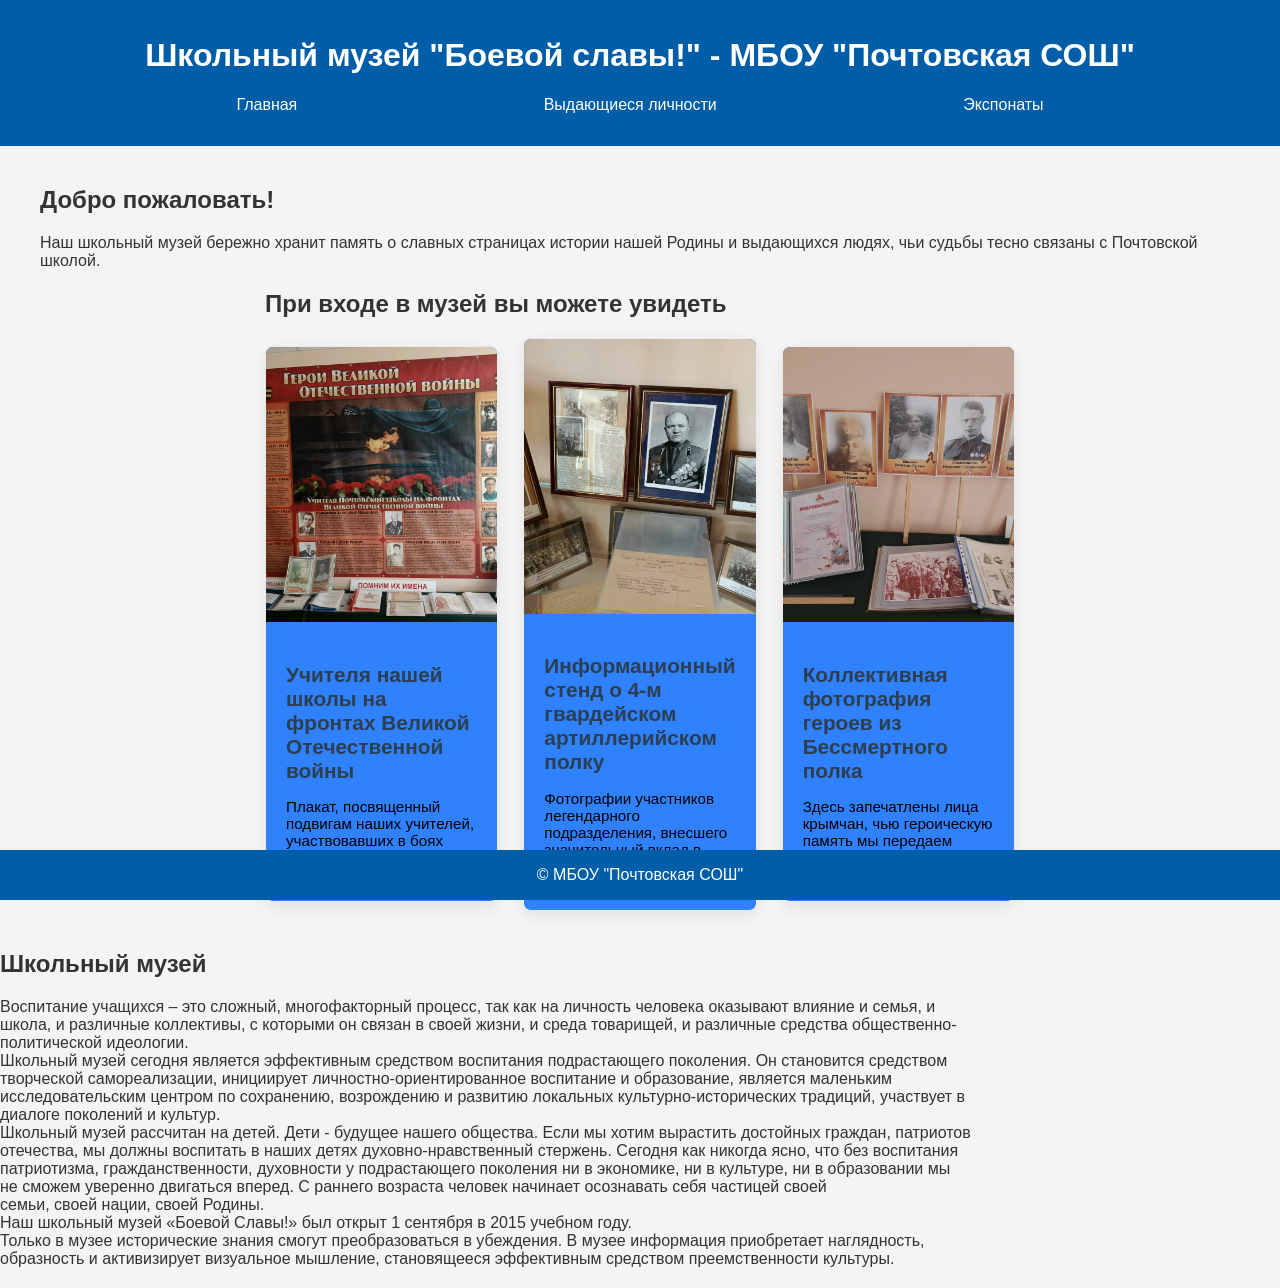
==== index.html @ e482dcb0 "section" ====
<!DOCTYPE html>
<html lang="ru">
<head>
    <meta charset="UTF-8">
    <title>Школьный музей "Боевой славы!" - МБОУ "Почтовская СОШ"</title>
    <link rel="stylesheet" href="style.css">
</head>
<body>
    <header>
        <h1>Школьный музей "Боевой славы!" - МБОУ "Почтовская СОШ"</h1>
        <nav>
            <ul>
                <li><a href="#">Главная</a></li>
                <li><a href="people.html">Выдающиеся личности</a></li>
                <li><a href="eks.html">Экспонаты</a></li>
            </ul>
        </nav>
    </header>

    <main>
        <section>
            <h2>Добро пожаловать!</h2>
            <p>Наш школьный музей бережно хранит память о славных страницах истории нашей Родины и выдающихся людях, чьи судьбы тесно связаны с Почтовской школой.</p>
        </section>

        <section class="container">
            <h2>При входе в музей вы можете увидеть</h2>
            <div class="cards">
                <div class="card">
                    <img src="img/img_index/Stand.jpg" alt="Герои ВОВ">
                    <div class="card-content">
                        <h3>Учителя нашей школы на фронтах Великой Отечественной войны</h3>
                        <p>Плакат, посвященный подвигам наших учителей, участвовавших в боях против фашизма.</p>
                    </div>
                </div>
                <div class="card">
                    <img src="img/img_index/portret.jpg" alt="4-й Гвардейский артиллерийский полк">
                    <div class="card-content">
                        <h3>Информационный стенд о 4-м гвардейском артиллерийском полку</h3>
                        <p>Фотографии участников легендарного подразделения, внесшего значительный вклад в победу над врагом.</p>
                    </div>
                </div>
                <div class="card">
                    <img src="img/img_index/main.jpg" alt="Бессмертный полк">
                    <div class="card-content">
                        <h3>Коллективная фотография героев из Бессмертного полка</h3>
                        <p>Здесь запечатлены лица крымчан, чью героическую память мы передаем следующим поколениям.</p>
                    </div>
                </div>
            </div>
        </section>
    </main>
    <section><h1><b>Школьный музей</b></h1>
    Воспитание учащихся – это сложный, многофакторный процесс, так как на личность человека оказывают влияние и семья, и <br>
    школа, и различные коллективы, с которыми он связан в своей жизни, и среда товарищей, и различные средства общественно-<br>
    политической идеологии.
    <br>
    Школьный музей сегодня является эффективным средством воспитания подрастающего поколения. Он становится средством <br>
    творческой самореализации, инициирует личностно-ориентированное воспитание и образование, является маленьким <br>
    исследовательским центром по сохранению, возрождению и развитию локальных культурно-исторических традиций, участвует в <br>
    диалоге поколений и культур.
    <br>
    Школьный музей рассчитан на детей. Дети - будущее нашего общества. Если мы хотим вырастить достойных граждан, патриотов <br>
    отечества, мы должны воспитать в наших детях духовно-нравственный стержень. Сегодня как никогда ясно, что без воспитания <br>
    патриотизма, гражданственности, духовности у подрастающего поколения ни в экономике, ни в культуре, ни в образовании мы <br>
    не сможем уверенно двигаться вперед. С раннего возраста человек начинает осознавать себя частицей своей <br>
    семьи, своей нации, своей Родины.
    <br>
    Наш школьный музей «Боевой Славы!» был открыт 1 сентября в 2015 учебном году.<br>
    
    Только в музее исторические знания смогут преобразоваться в убеждения. В музее информация приобретает наглядность, <br>
    образность и активизирует визуальное мышление, становящееся эффективным средством преемственности культуры.<br>
    </section>
    
    <footer>
        © МБОУ "Почтовская СОШ"<br>
    </footer>

</body>
</html>
---- style.css ----
body {
            font-family: Arial, sans-serif;
            background-color: #f4f4f4;
            color: #333;
            margin: 0;
            padding: 0;
        }
        
        header {
            background-color: #005ea8;
            color: white;
            text-align: center;
            padding: 1em 0;
        }
        
        nav ul {
            list-style-type: none;
            padding: 0;
            display: flex;
            justify-content: space-evenly;

        }
        
        nav a {
            color: white;
            text-decoration: none;
            padding: 10px 10px;
            transition: all 0.3s ease-in-out;
        }
        
        nav a:hover {
            background-color: #fff;
            color: #007bff;
        }
        
        main {
            max-width: 1200px;
            margin: auto;
            padding: 20px;
        }
        
        section {
            margin-bottom: 20px;
        }
        
        footer {
            background-color: #005ea8;
            color: white;
            text-align: center;
            padding: 1em 0;
            position: fixed;
            bottom: 0;
            width: 100%;
        }
        /* Ниже стиль для фотографий */

        .container {
            max-width: 750px;
            margin: 0 auto;
        }

      /* Остальные стили оставляем прежними... */

.cards {
    display: grid;
    grid-template-columns: repeat(3, 1fr); /* Теперь точно три столбца */
    gap: 25px;
    justify-content: stretch; /* Растягиваем содержимое равномерно */
}

.card {
    background: #2f81fdff;
    border-radius: 8px;
    overflow: hidden;
    box-shadow: 0 5px 15px rgba(0,0,0,0.08);
    transition: transform 0.3s ease, box-shadow 0.3s ease;
    border: 1px solid #eaeaea;
    margin: auto;
}

.card:hover {
    transform: translateY(-5px);
    box-shadow: 0 8px 25px rgba(0,0,0,0.12);
}

.card img {
    width: 100%;
    height: 275px;
    object-fit: cover;
    display: block;
}

.card-content {
    padding: 20px;
}

.card-content h3 {
    color: #2c3e50;
    margin-bottom: 10px;
    font-size: 1.3em;
    font-weight: 600;
}

.card-content p {
    color: #000000ff;
    margin-bottom: 15px;
    font-size: 0.95em;
}
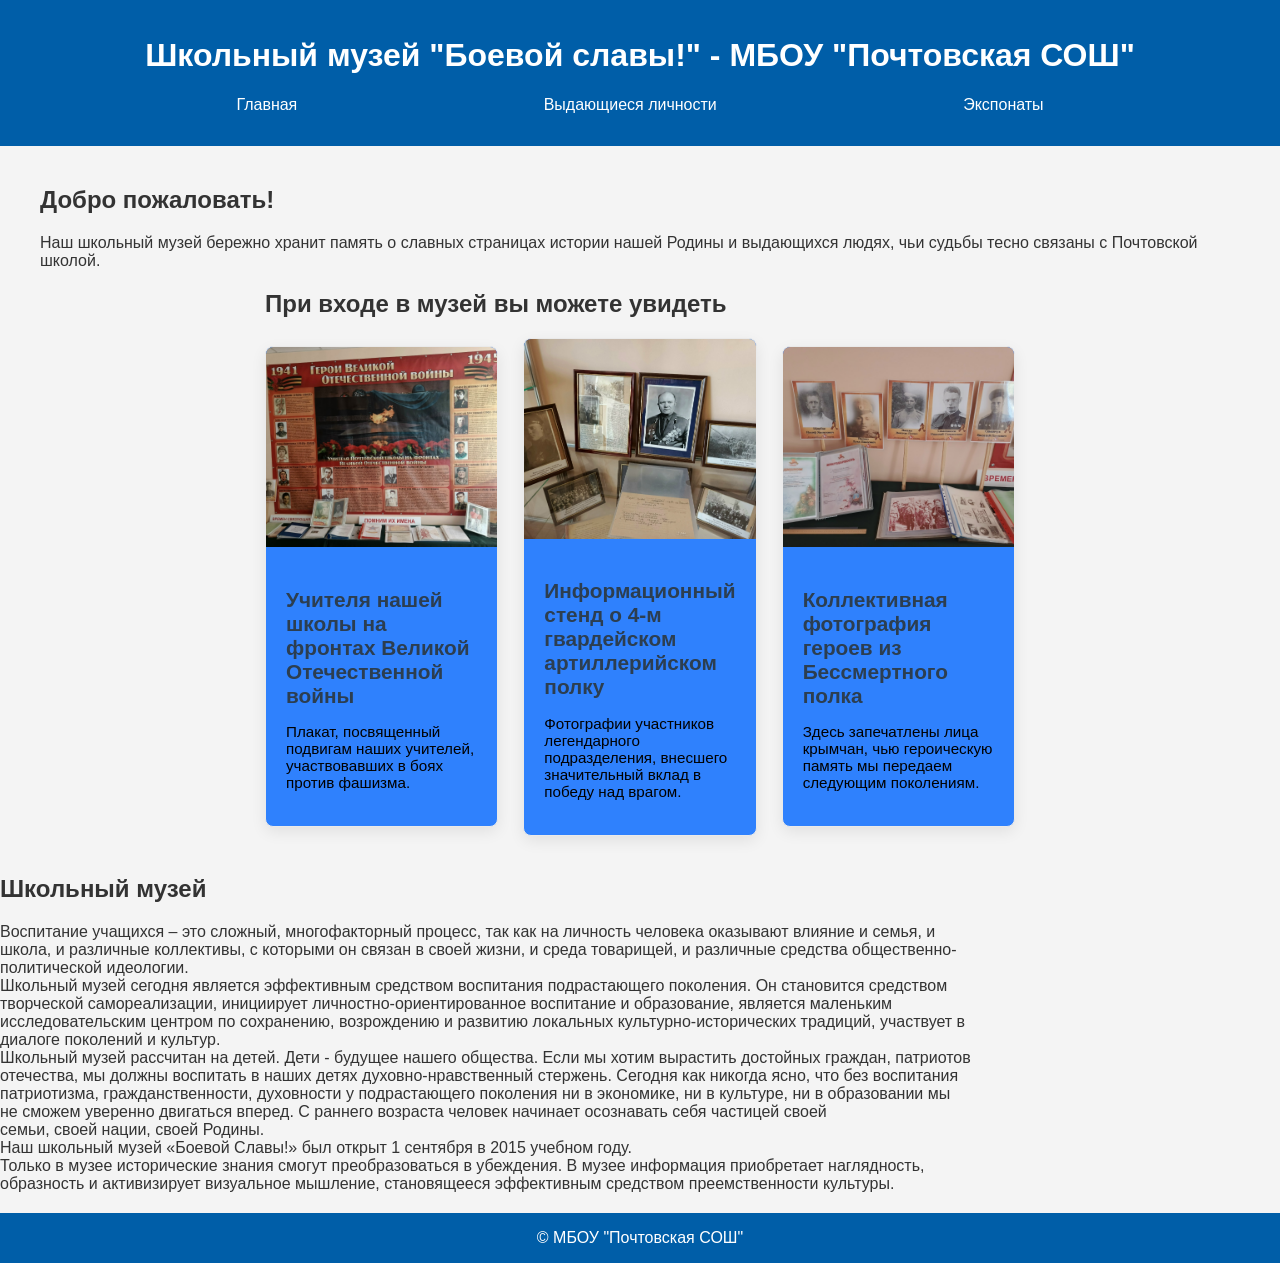
==== commit 7f5673c3: "123" ====
--- a/index.html
+++ b/index.html
@@ -50,7 +50,8 @@
             </div>
         </section>
     </main>
-    <section><h1><b>Школьный музей</b></h1>
+    <section class="ip">
+        <h1><b>Школьный музей</b></h1>
     Воспитание учащихся – это сложный, многофакторный процесс, так как на личность человека оказывают влияние и семья, и <br>
     школа, и различные коллективы, с которыми он связан в своей жизни, и среда товарищей, и различные средства общественно-<br>
     политической идеологии.
@@ -71,7 +72,7 @@
     Только в музее исторические знания смогут преобразоваться в убеждения. В музее информация приобретает наглядность, <br>
     образность и активизирует визуальное мышление, становящееся эффективным средством преемственности культуры.<br>
     </section>
-    
+
     <footer>
         © МБОУ "Почтовская СОШ"<br>
     </footer>
--- a/style.css
+++ b/style.css
@@ -21,6 +21,10 @@
 
         }
         
+        ip {
+            margin-bottom: 20px;
+        }
+
         nav a {
             color: white;
             text-decoration: none;
@@ -48,7 +52,6 @@
             color: white;
             text-align: center;
             padding: 1em 0;
-            position: fixed;
             bottom: 0;
             width: 100%;
         }
@@ -85,7 +88,7 @@
 
 .card img {
     width: 100%;
-    height: 275px;
+    height: 200px;
     object-fit: cover;
     display: block;
 }
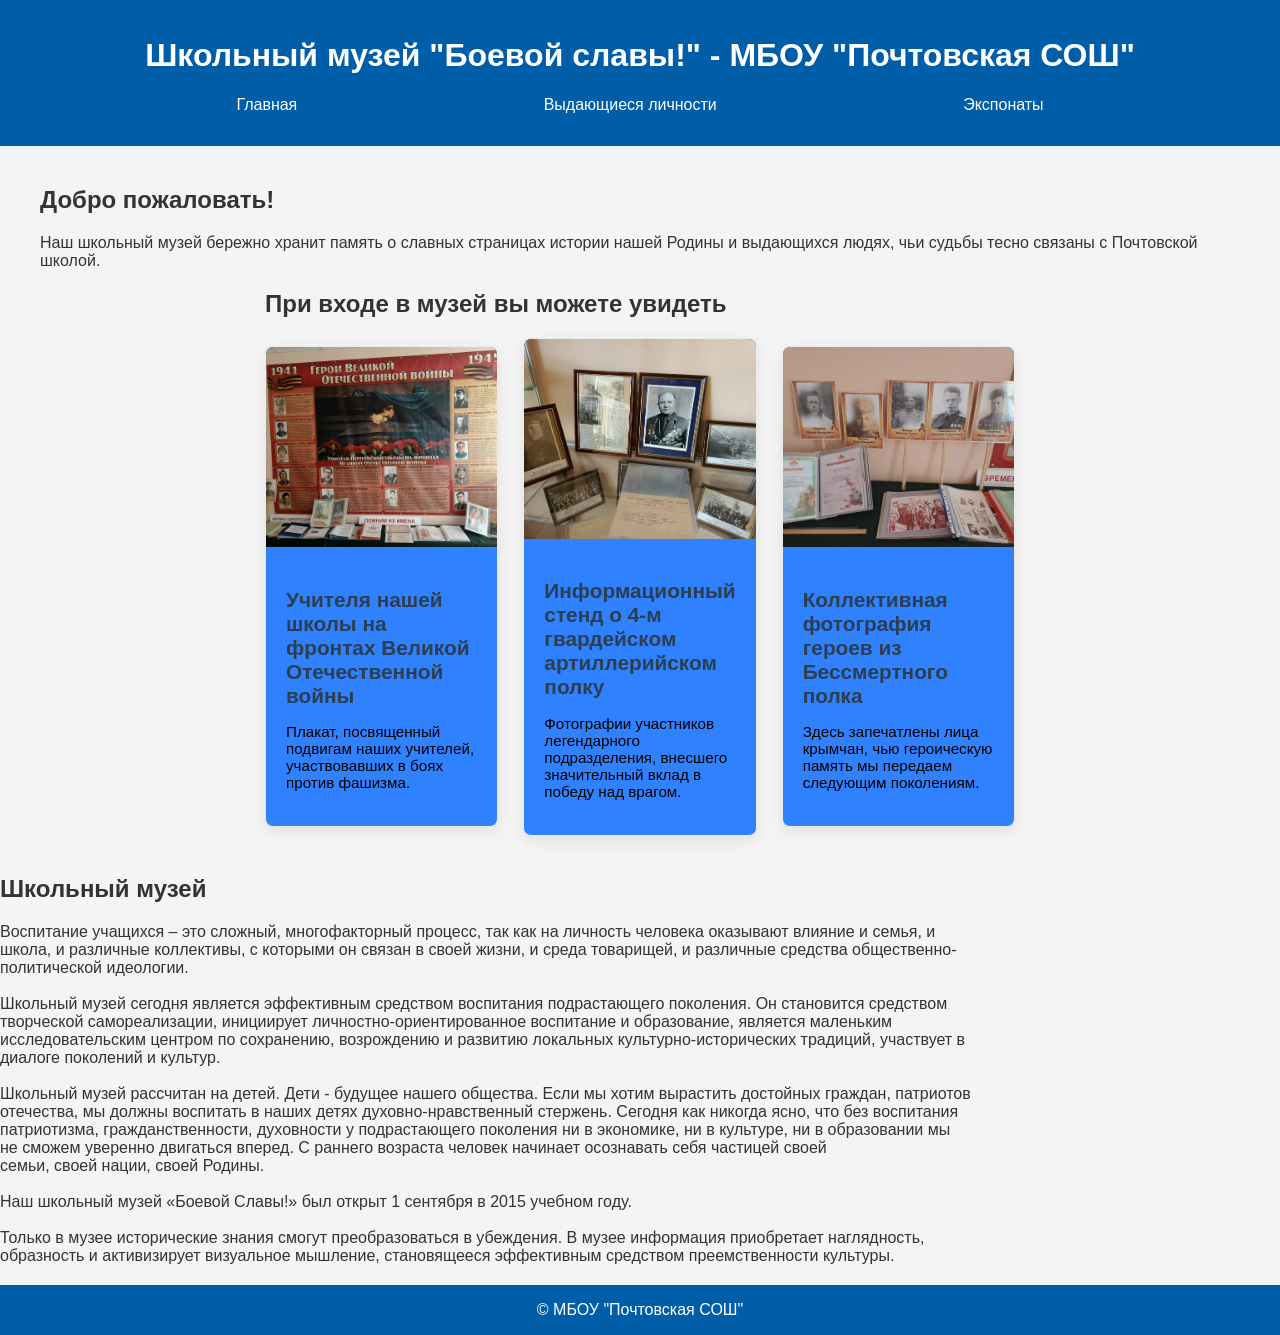
==== commit 29d32785: "123" ====
--- a/index.html
+++ b/index.html
@@ -54,21 +54,21 @@
         <h1><b>Школьный музей</b></h1>
     Воспитание учащихся – это сложный, многофакторный процесс, так как на личность человека оказывают влияние и семья, и <br>
     школа, и различные коллективы, с которыми он связан в своей жизни, и среда товарищей, и различные средства общественно-<br>
-    политической идеологии.
+    политической идеологии. <br>
     <br>
     Школьный музей сегодня является эффективным средством воспитания подрастающего поколения. Он становится средством <br>
     творческой самореализации, инициирует личностно-ориентированное воспитание и образование, является маленьким <br>
     исследовательским центром по сохранению, возрождению и развитию локальных культурно-исторических традиций, участвует в <br>
-    диалоге поколений и культур.
+    диалоге поколений и культур.<br>
     <br>
     Школьный музей рассчитан на детей. Дети - будущее нашего общества. Если мы хотим вырастить достойных граждан, патриотов <br>
     отечества, мы должны воспитать в наших детях духовно-нравственный стержень. Сегодня как никогда ясно, что без воспитания <br>
     патриотизма, гражданственности, духовности у подрастающего поколения ни в экономике, ни в культуре, ни в образовании мы <br>
     не сможем уверенно двигаться вперед. С раннего возраста человек начинает осознавать себя частицей своей <br>
-    семьи, своей нации, своей Родины.
+    семьи, своей нации, своей Родины.<br>
     <br>
     Наш школьный музей «Боевой Славы!» был открыт 1 сентября в 2015 учебном году.<br>
-    
+    <br>
     Только в музее исторические знания смогут преобразоваться в убеждения. В музее информация приобретает наглядность, <br>
     образность и активизирует визуальное мышление, становящееся эффективным средством преемственности культуры.<br>
     </section>
--- a/style.css
+++ b/style.css
@@ -21,7 +21,7 @@
 
         }
         
-        ip {
+        .ip {
             margin-bottom: 20px;
         }
 
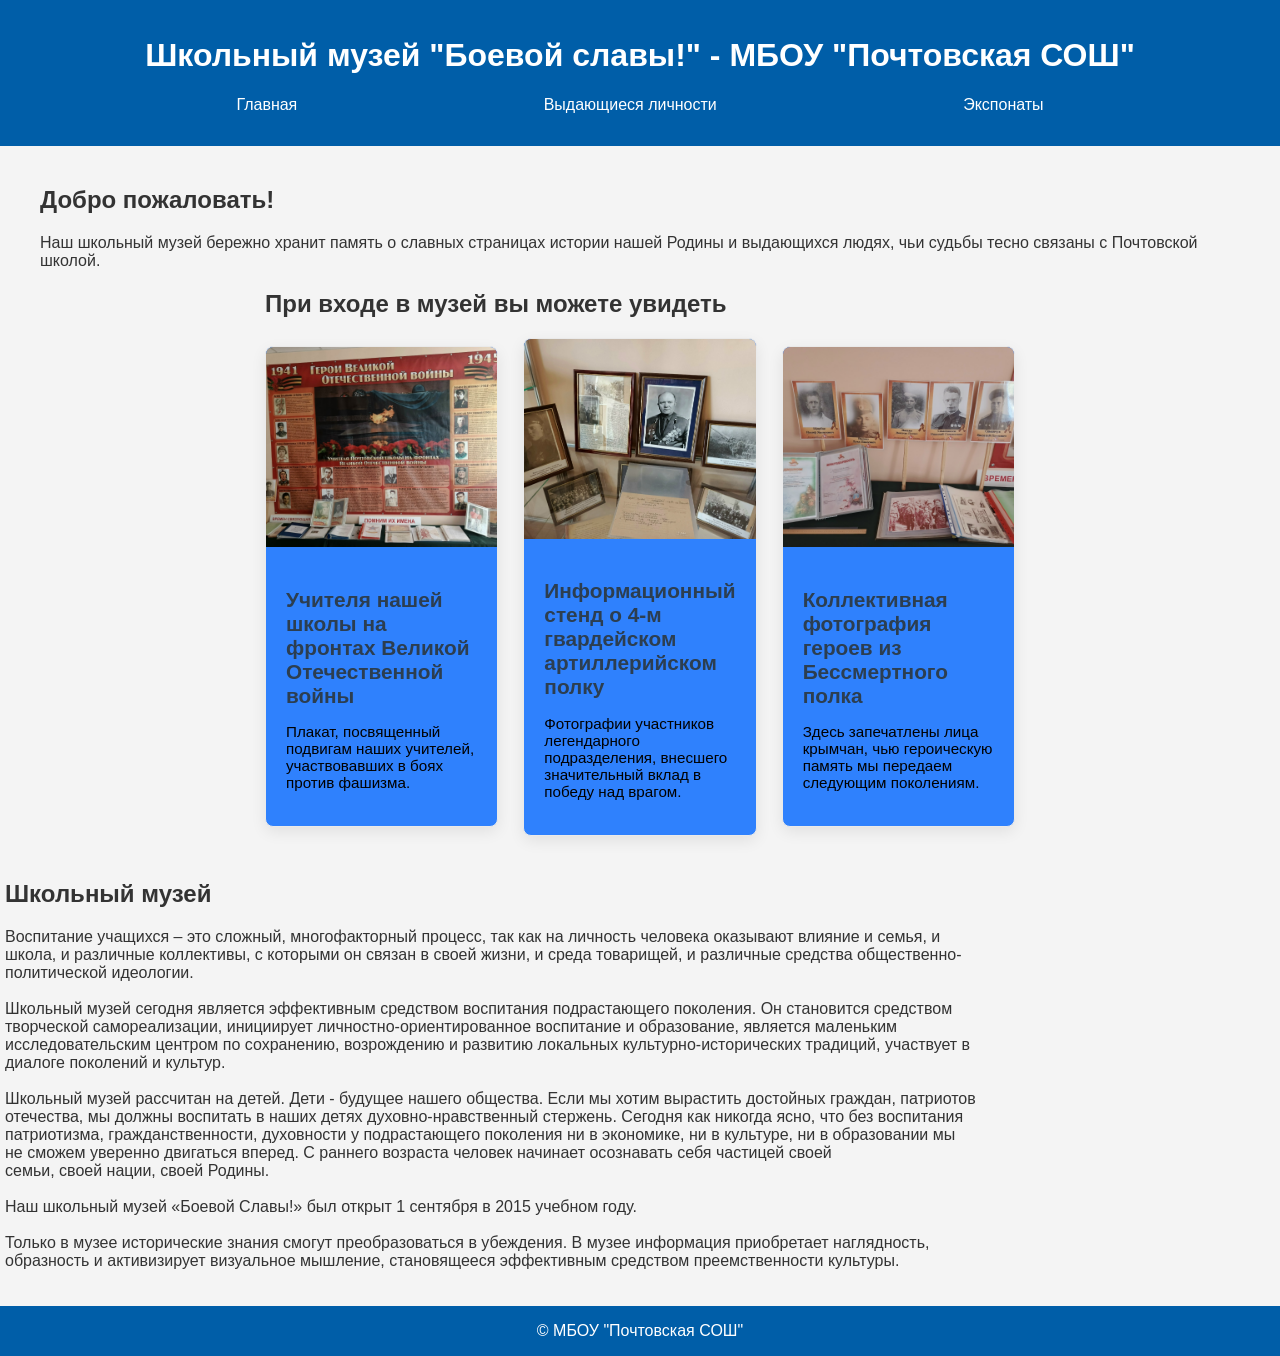
==== commit 728c4dd4: "123" ====
--- a/index.html
+++ b/index.html
@@ -50,8 +50,8 @@
             </div>
         </section>
     </main>
-    <section class="ip">
-        <h1><b>Школьный музей</b></h1>
+    <section class="text">
+        <h2><b>Школьный музей</b></h2>
     Воспитание учащихся – это сложный, многофакторный процесс, так как на личность человека оказывают влияние и семья, и <br>
     школа, и различные коллективы, с которыми он связан в своей жизни, и среда товарищей, и различные средства общественно-<br>
     политической идеологии. <br>
@@ -71,8 +71,8 @@
     <br>
     Только в музее исторические знания смогут преобразоваться в убеждения. В музее информация приобретает наглядность, <br>
     образность и активизирует визуальное мышление, становящееся эффективным средством преемственности культуры.<br>
+    </p>
     </section>
-
     <footer>
         © МБОУ "Почтовская СОШ"<br>
     </footer>
--- a/style.css
+++ b/style.css
@@ -21,9 +21,6 @@
 
         }
         
-        .ip {
-            margin-bottom: 20px;
-        }
 
         nav a {
             color: white;
@@ -110,3 +107,8 @@
     font-size: 0.95em;
 }
 
+.text {
+    margin-bottom: 15px;
+    padding: 5px;
+}
+
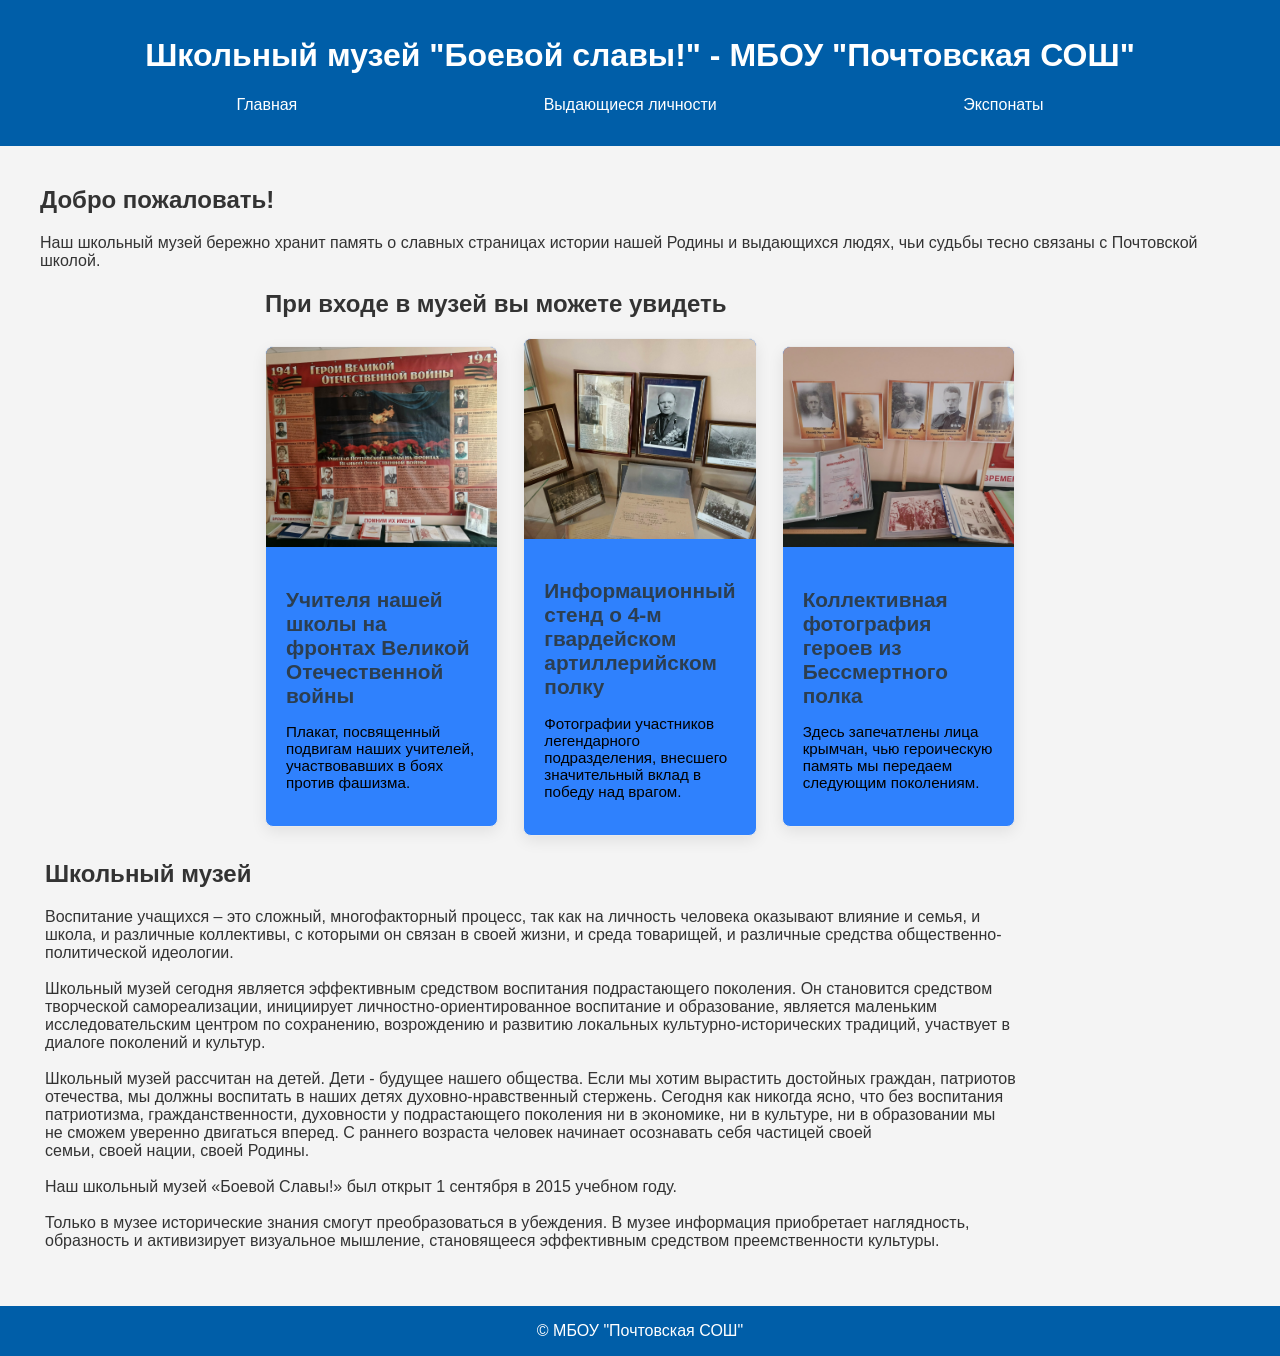
==== commit 0045e09b: "1235" ====
--- a/index.html
+++ b/index.html
@@ -49,7 +49,7 @@
                 </div>
             </div>
         </section>
-    </main>
+        
     <section class="text">
         <h2><b>Школьный музей</b></h2>
     Воспитание учащихся – это сложный, многофакторный процесс, так как на личность человека оказывают влияние и семья, и <br>
@@ -73,6 +73,8 @@
     образность и активизирует визуальное мышление, становящееся эффективным средством преемственности культуры.<br>
     </p>
     </section>
+    </main>
+
     <footer>
         © МБОУ "Почтовская СОШ"<br>
     </footer>
